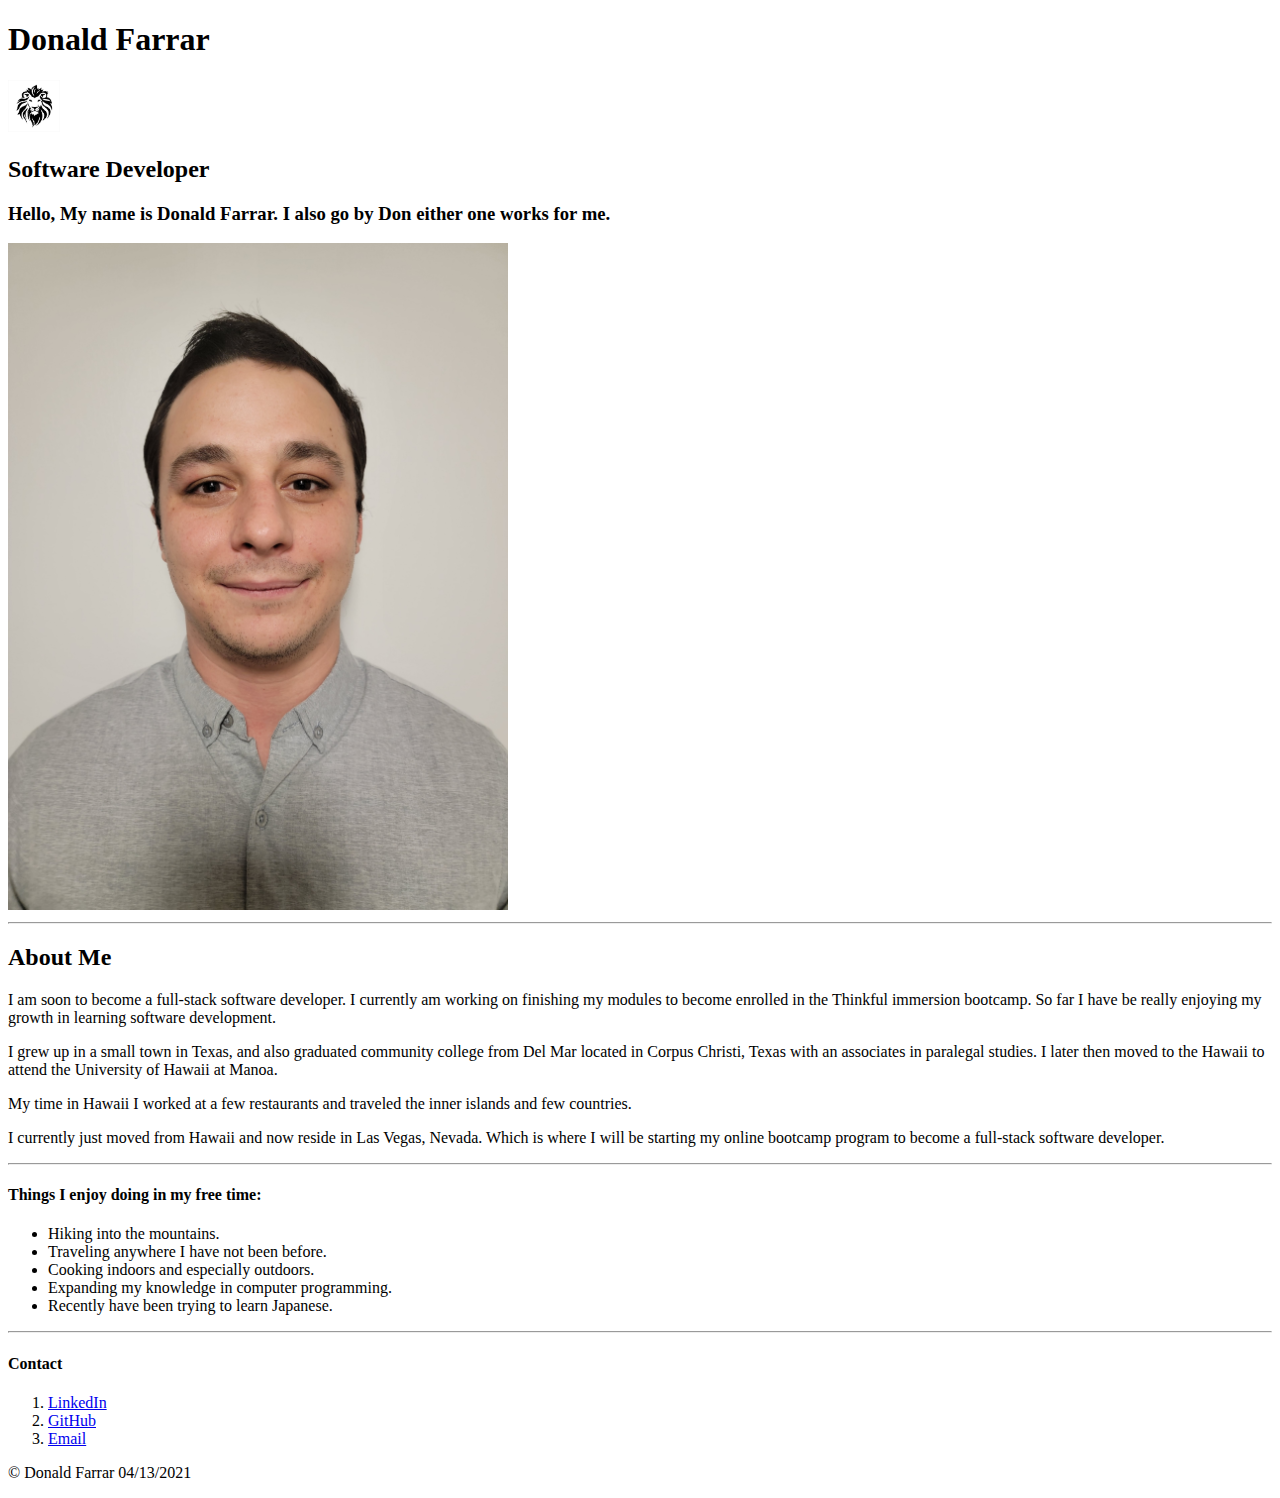
==== DonaldFarrarPortfolio/index.html @ 25a46dc5 "Add files via upload" ====
<!DOCTYPE html>
<html lang="en">
  <head>
    <meta charset="utf-8">
    <meta name="viewport" content="width=device-width">
    <title> Donald Farrar | Software Developer | Portfolio</title>
    <link href="style.css" rel="stylesheet" type="text/css" />
  </head>

  <body>

<!--Border with Logo-->

    <header>
     <div class="logo"><h1>Donald Farrar</h1></div>
     <img src="lion_graphic.jpg" width="52" alt="outline of a lions head">
		<h2>Software Developer</h2>
      </header>


    <main>

      <!--Profile Picture -->

      <section>
        <h3> Hello, My name is Donald Farrar. I also go by Don either one works for me. </h3>
		<img src="professional_picture.jpg" width="500" alt="Picture of myself">
       
      </section>

    <hr>

<!--Introduction -->

        <section>
            <h2 class="border-top"> About Me</h2>
          <p>I am soon to become a full-stack software developer. I currently am working on finishing my modules to become enrolled in the Thinkful immersion bootcamp. So far I have be really enjoying my growth in learning software development.</p>
          <p>I grew up in a small town in Texas, and also graduated community college from Del Mar located in Corpus Christi, Texas with an associates in paralegal studies. I later then moved to the Hawaii to attend the University of Hawaii at Manoa.</p>
          <p>My time in Hawaii I worked at a few restaurants and traveled the inner islands and few countries.</p>
          <p>I currently just moved from Hawaii and now reside in Las Vegas, Nevada. Which is where I will be starting my online bootcamp program to become a full-stack software developer.</p>
      </section>

          <hr>

<!-- Interest -->

    <section>
      <h4 class="border-top"> Things I enjoy doing in my free time:</h4>
            <ul>
              <li>Hiking into the mountains.</li>
              <li>Traveling anywhere I have not been before.</li>
              <li>Cooking indoors and especially outdoors.</li>
              <li>Expanding my knowledge in computer programming.</li>
              <li>Recently have been trying to learn Japanese.</li>
              </ul>
    </section>

      <hr>

      <!--Contact Information -->
            
            <section id="contact">
              <h4 class="border-top"> Contact </h4>
              <ol>
                <li><a href="https://www.linkedin.com/in/donald-farrar-a90ab020b/" target="_blank">LinkedIn</a></li>
                <li><a href= "https://github.com/DonaldFarrar" target="_blank">GitHub</a></li>
                <li><a href="mailto:donfar09@gmail.com" target="_blank">Email</a></li>
              </ol>
            </section>

      </main>

<!-- Copyright -->

    <footer>
<p>&copy; Donald Farrar 04/13/2021</p>
      </footer>

    <script src="script.js"></script>
  </body>
</html>
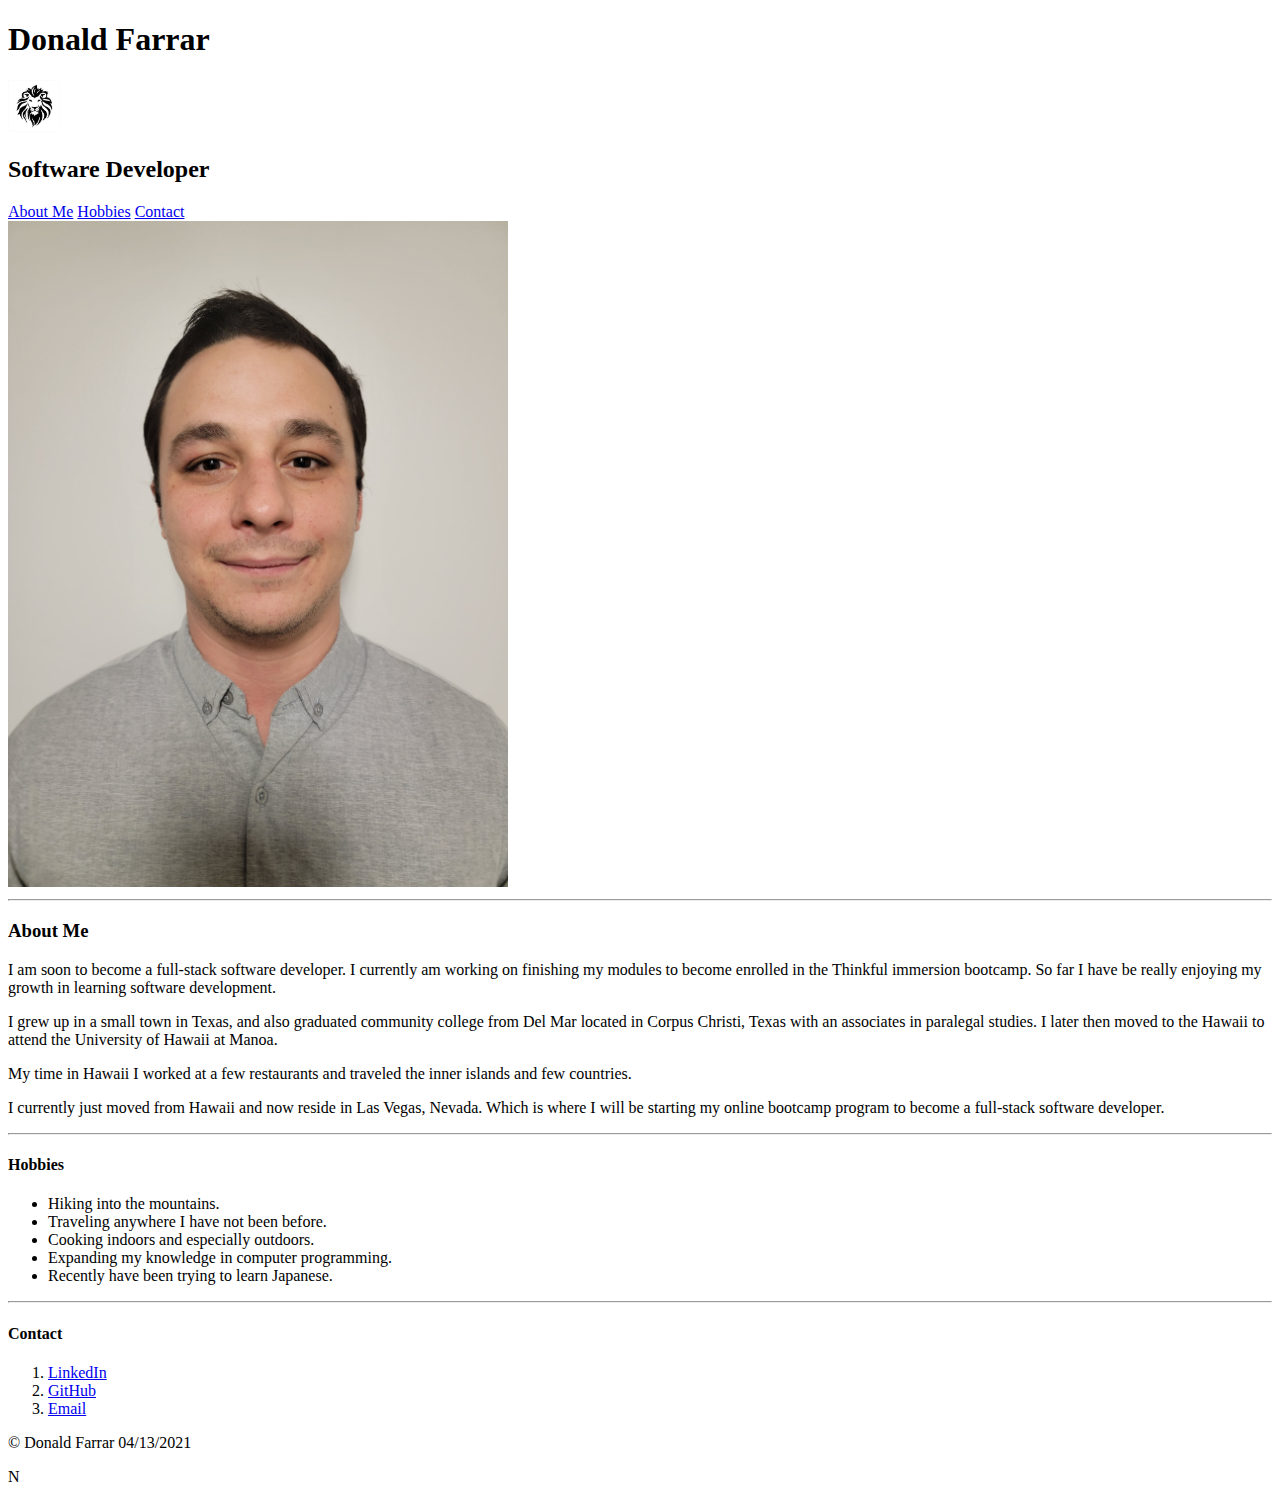
==== commit 69336fa7: "Add files via upload" ====
--- a/DonaldFarrarPortfolio/index.html
+++ b/DonaldFarrarPortfolio/index.html
@@ -15,6 +15,14 @@
      <div class="logo"><h1>Donald Farrar</h1></div>
      <img src="lion_graphic.jpg" width="52" alt="outline of a lions head">
 		<h2>Software Developer</h2>
+
+     <!--Navigation Tabs-->
+
+    <nav>
+        <a href="#About Me">About Me</a>
+        <a href="#Hobbies">Hobbies</a>
+        <a href="#Contact">Contact</a>
+      </nav>
       </header>
 
 
@@ -23,9 +31,7 @@
       <!--Profile Picture -->
 
       <section>
-        <h3> Hello, My name is Donald Farrar. I also go by Don either one works for me. </h3>
 		<img src="professional_picture.jpg" width="500" alt="Picture of myself">
-       
       </section>
 
     <hr>
@@ -33,7 +39,7 @@
 <!--Introduction -->
 
         <section>
-            <h2 class="border-top"> About Me</h2>
+            <h3 class="border-top">About Me</h3>
           <p>I am soon to become a full-stack software developer. I currently am working on finishing my modules to become enrolled in the Thinkful immersion bootcamp. So far I have be really enjoying my growth in learning software development.</p>
           <p>I grew up in a small town in Texas, and also graduated community college from Del Mar located in Corpus Christi, Texas with an associates in paralegal studies. I later then moved to the Hawaii to attend the University of Hawaii at Manoa.</p>
           <p>My time in Hawaii I worked at a few restaurants and traveled the inner islands and few countries.</p>
@@ -45,7 +51,7 @@
 <!-- Interest -->
 
     <section>
-      <h4 class="border-top"> Things I enjoy doing in my free time:</h4>
+      <h4 class="border-top">Hobbies</h4>
             <ul>
               <li>Hiking into the mountains.</li>
               <li>Traveling anywhere I have not been before.</li>
@@ -60,7 +66,7 @@
       <!--Contact Information -->
             
             <section id="contact">
-              <h4 class="border-top"> Contact </h4>
+              <h4 class="border-top">Contact</h4>
               <ol>
                 <li><a href="https://www.linkedin.com/in/donald-farrar-a90ab020b/" target="_blank">LinkedIn</a></li>
                 <li><a href= "https://github.com/DonaldFarrar" target="_blank">GitHub</a></li>
@@ -76,7 +82,7 @@
 <p>&copy; Donald Farrar 04/13/2021</p>
       </footer>
 
-    <script src="script.js"></script>
+    <script src="script.js"></script>N
   </body>
 </html>
 
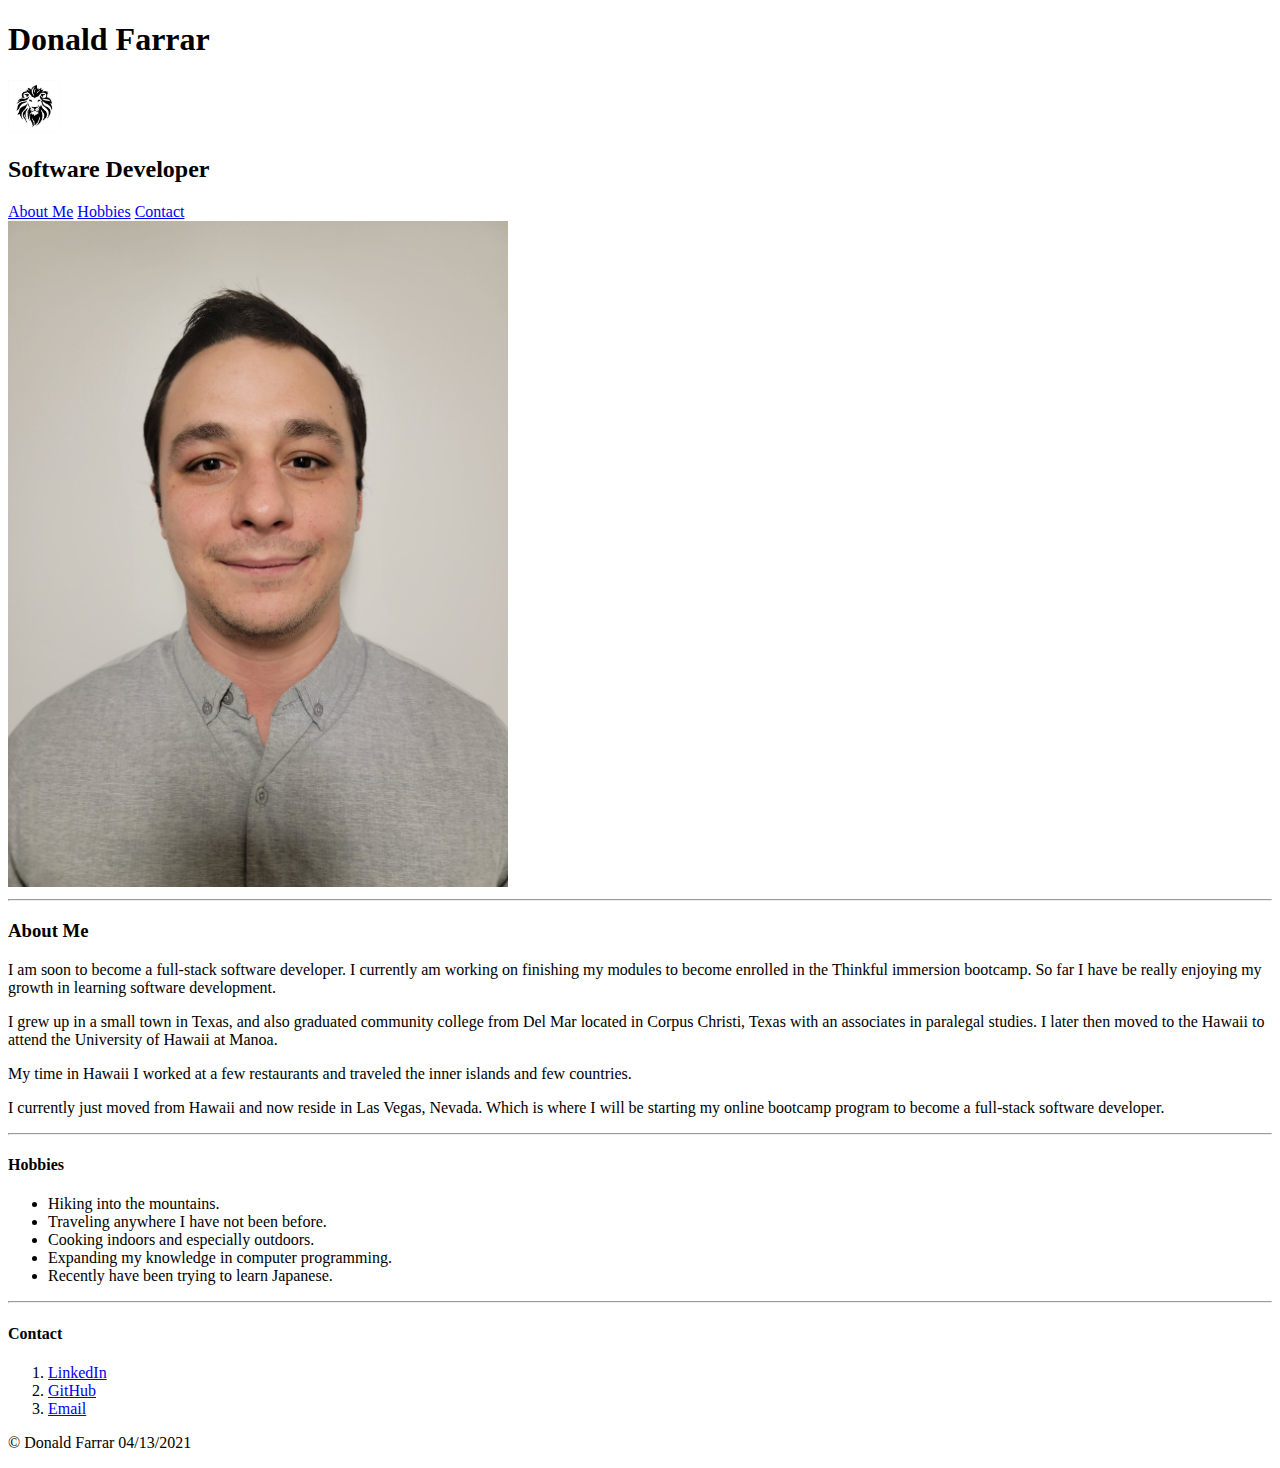
==== commit b2a56c6f: "Add files via upload" ====
--- a/DonaldFarrarPortfolio/index.html
+++ b/DonaldFarrarPortfolio/index.html
@@ -22,8 +22,8 @@
         <a href="#About Me">About Me</a>
         <a href="#Hobbies">Hobbies</a>
         <a href="#Contact">Contact</a>
-      </nav>
-      </header>
+    </nav>
+    </header>
 
 
     <main>
@@ -64,7 +64,7 @@
       <hr>
 
       <!--Contact Information -->
-            
+     
             <section id="contact">
               <h4 class="border-top">Contact</h4>
               <ol>
@@ -82,7 +82,6 @@
 <p>&copy; Donald Farrar 04/13/2021</p>
       </footer>
 
-    <script src="script.js"></script>N
   </body>
 </html>
 
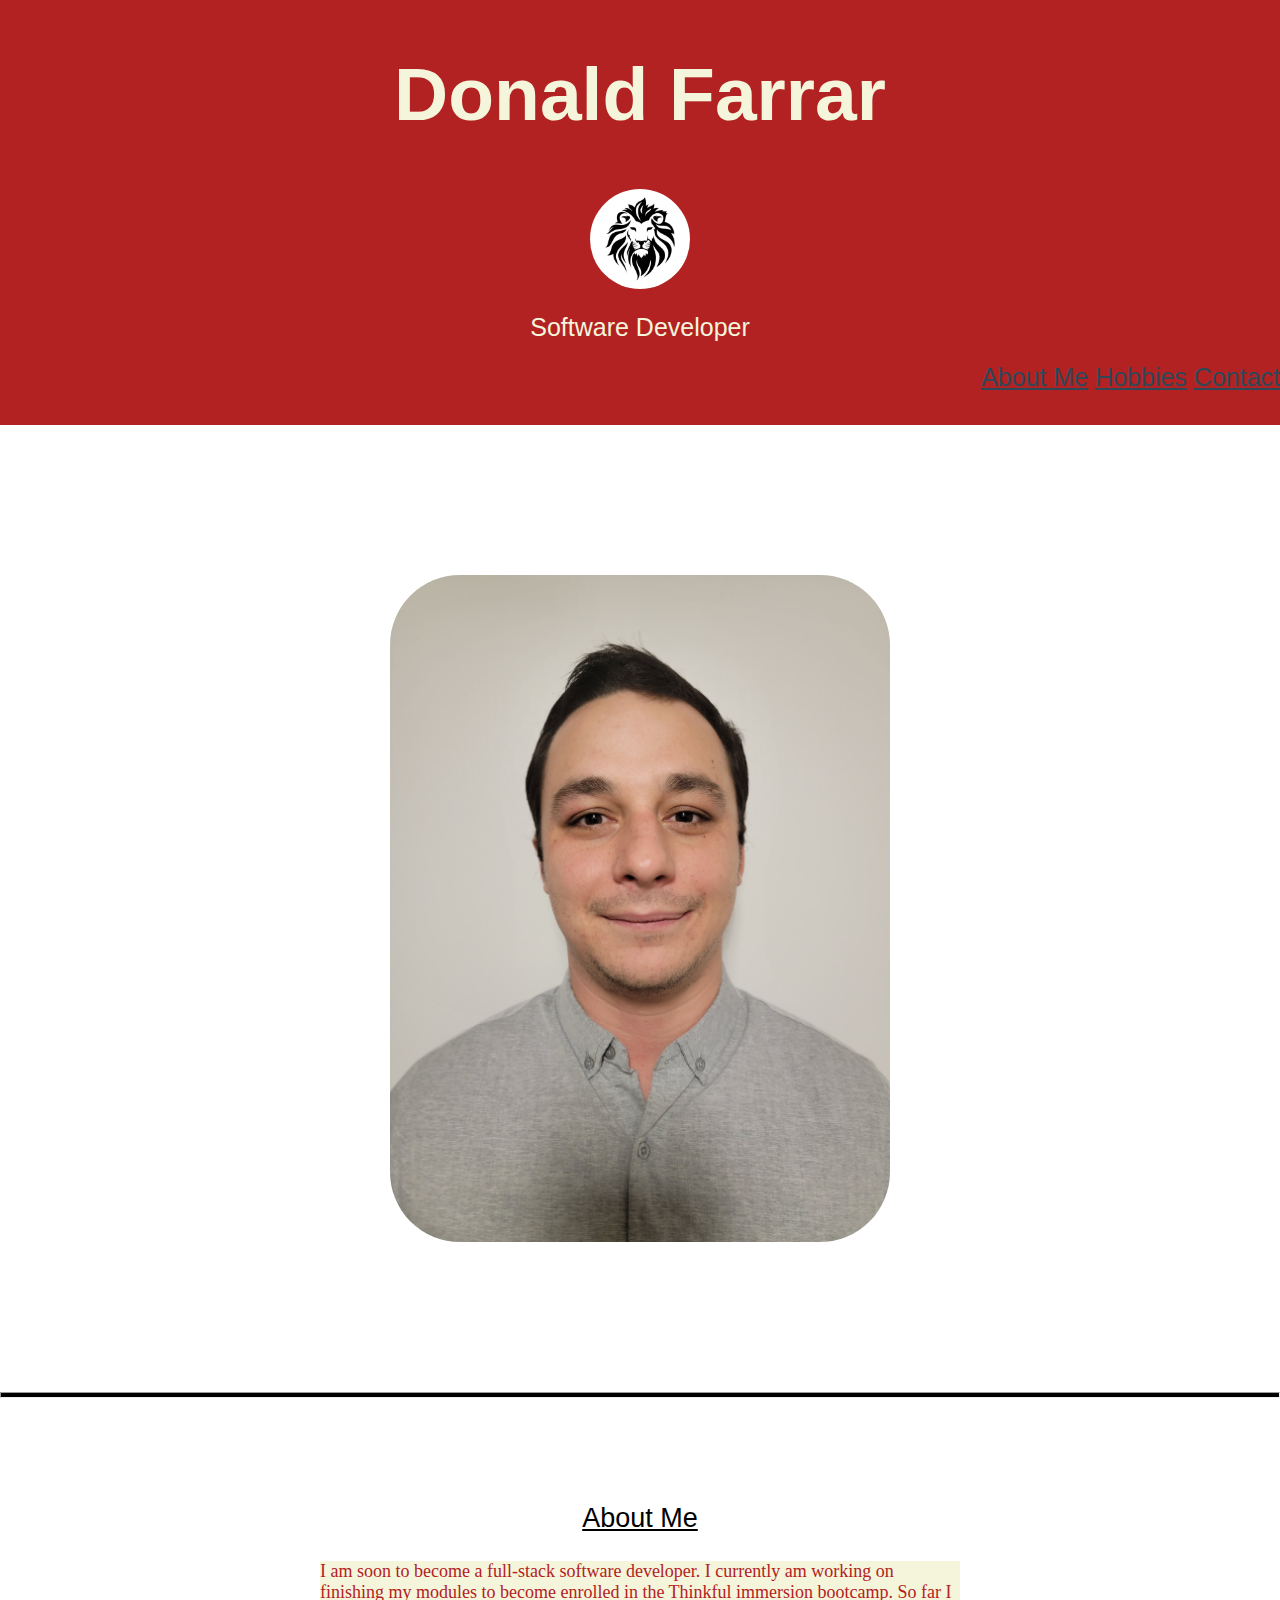
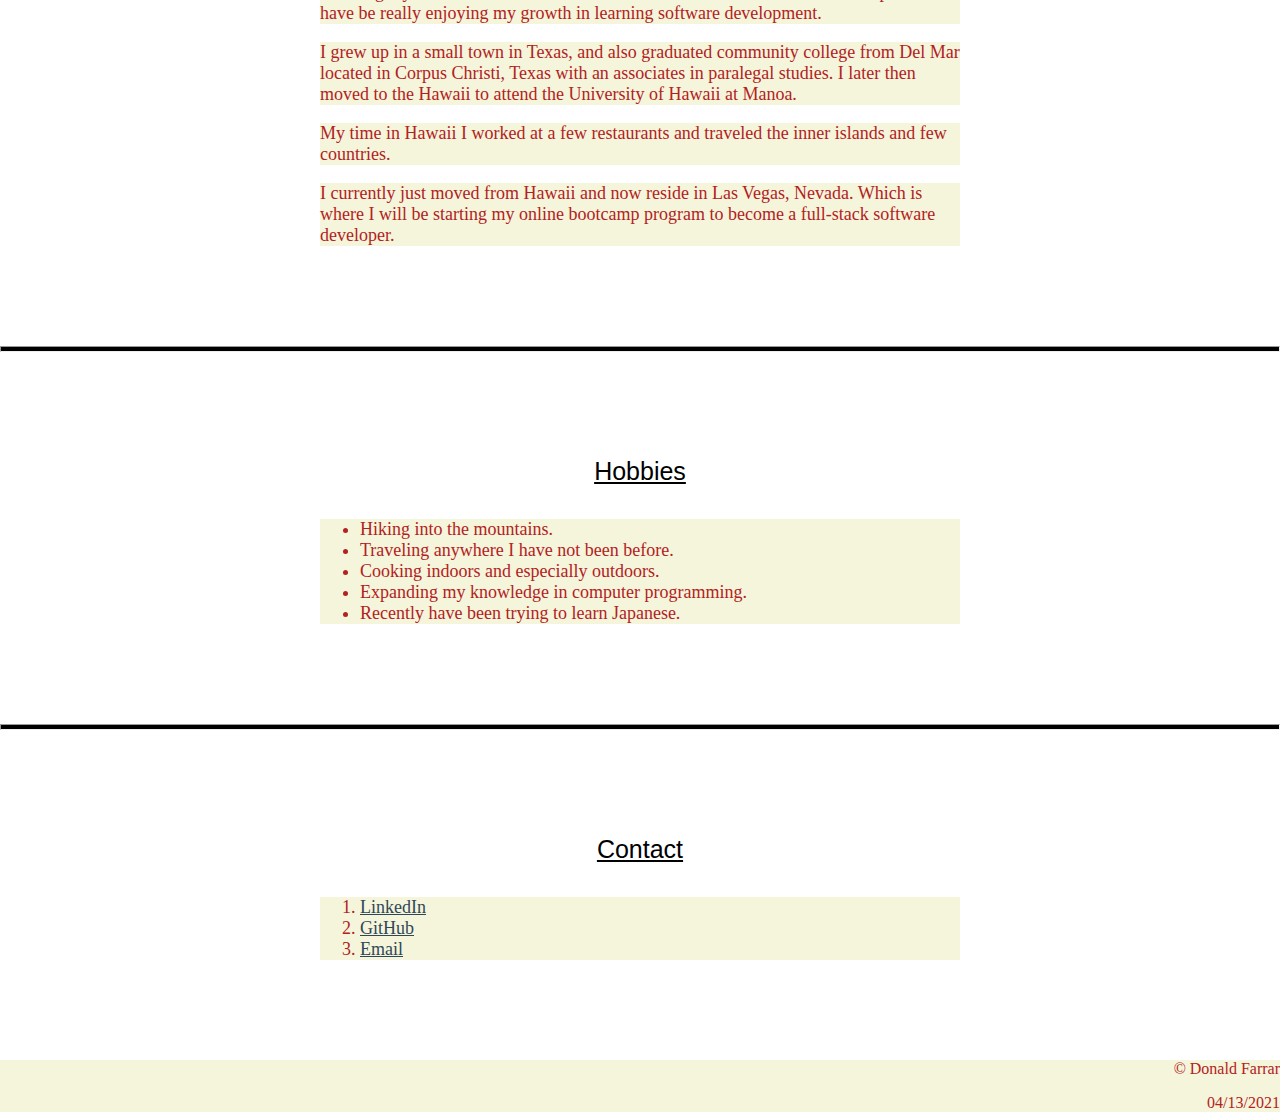
==== commit 42d5b57a: "Add files via upload" ====
--- a/DonaldFarrarPortfolio/index.html
+++ b/DonaldFarrarPortfolio/index.html
@@ -12,14 +12,14 @@
 <!--Border with Logo-->
 
     <header>
-     <div class="logo"><h1>Donald Farrar</h1></div>
-     <img src="lion_graphic.jpg" width="52" alt="outline of a lions head">
-		<h2>Software Developer</h2>
+     <div class="logo"><h1><strong>Donald Farrar</strong></h1></div>
+     <img src="lion_graphic.jpg" width="100" alt="outline of a lions head">
+		<h2><bold>Software Developer<bold></h2>
 
      <!--Navigation Tabs-->
 
     <nav>
-        <a href="#About Me">About Me</a>
+        <a href="#About-Me">About Me</a>
         <a href="#Hobbies">Hobbies</a>
         <a href="#Contact">Contact</a>
     </nav>
@@ -31,15 +31,15 @@
       <!--Profile Picture -->
 
       <section>
-		<img src="professional_picture.jpg" width="500" alt="Picture of myself">
+		<img src="professional_picture.jpg" width="500" class="image-center" alt="Picture of myself">
       </section>
 
     <hr>
 
 <!--Introduction -->
 
-        <section>
-            <h3 class="border-top">About Me</h3>
+        <section id="About-Me">
+            <h3 class="border-top"><ins>About Me</ins></h3>
           <p>I am soon to become a full-stack software developer. I currently am working on finishing my modules to become enrolled in the Thinkful immersion bootcamp. So far I have be really enjoying my growth in learning software development.</p>
           <p>I grew up in a small town in Texas, and also graduated community college from Del Mar located in Corpus Christi, Texas with an associates in paralegal studies. I later then moved to the Hawaii to attend the University of Hawaii at Manoa.</p>
           <p>My time in Hawaii I worked at a few restaurants and traveled the inner islands and few countries.</p>
@@ -50,8 +50,8 @@
 
 <!-- Interest -->
 
-    <section>
-      <h4 class="border-top">Hobbies</h4>
+    <section id="Hobbies">
+      <h4 class="border-top"><ins>Hobbies</ins></h4>
             <ul>
               <li>Hiking into the mountains.</li>
               <li>Traveling anywhere I have not been before.</li>
@@ -65,8 +65,8 @@
 
       <!--Contact Information -->
      
-            <section id="contact">
-              <h4 class="border-top">Contact</h4>
+            <section id="Contact">
+              <h4 class="border-top"><ins>Contact</ins></h4>
               <ol>
                 <li><a href="https://www.linkedin.com/in/donald-farrar-a90ab020b/" target="_blank">LinkedIn</a></li>
                 <li><a href= "https://github.com/DonaldFarrar" target="_blank">GitHub</a></li>
@@ -79,9 +79,11 @@
 <!-- Copyright -->
 
     <footer>
-<p>&copy; Donald Farrar 04/13/2021</p>
+<p>&copy; Donald Farrar</p> 
+<p>04/13/2021</p>
       </footer>
 
   </body>
 </html>
 
+
--- a/DonaldFarrarPortfolio/style.css
+++ b/DonaldFarrarPortfolio/style.css
@@ -0,0 +1,148 @@
+/* STYLE.CSS: */
+
+
+/* -------  General Styles ------- */
+
+body{
+  margin: 0;
+  font-family:Helvetica, Arial, sans-serif; ;
+}
+
+
+header {
+height: 425px ;
+background-color: firebrick;
+text-align: center;
+}
+
+
+.logo {
+  font-family: Helvetica, Arial, sans-serif;
+  font-size: 50px;
+  color: beige;
+  text-align: center;
+  letter-spacing: -5;
+   padding: 1px;
+}
+header h1 {
+  font-family: Helvetica, Arial, sans-serif;
+  font-size: 75px;
+  color: beige;
+  text-align: center;
+}
+
+header h2 {
+  font-family: Helvetica, Arial, sans-serif;
+  font-size: 25px;
+  color: beige;
+  text-align: center;
+}
+
+header nav {
+  font-family: Helvetica, Arial, sans-serif;
+  text-align: right;
+  font-size: 25px;
+  color: beige;
+}
+
+ footer {
+background:beige ;
+color: firebrick;
+font-family: Cambria, Cochin, Georgia, Times, 'Times New Roman', serif;
+font-size: 10px;
+text-align: justify;
+ }
+ 
+ section {
+   padding: 0 25%;
+   margin: 100px 0;
+ }
+
+
+/*---Type---*/
+h1 { font-size: 34px; }
+h2 { font-size: 30px; }
+h3 { font-size: 27px; }
+h4 { font-size: 25px; }
+
+h1, h2, h3, h4 {
+  font-family: Helvetica, Arial, sans-serif;
+	color: black;
+  text-align: center;
+  font-weight: 500;
+}
+
+
+
+
+ p{
+background:beige;
+color: firebrick;
+font-family: Cambria, Cochin, Georgia, Times, 'Times New Roman', serif;
+font-size: 18px;
+ }
+
+
+ p, li {
+ font-family: Cambria, Cochin, Georgia, Times, 'Times New Roman', serif;
+ margin-bottom: 0;
+}
+
+
+ul {
+  background:beige ;
+color: firebrick;
+font-family: Cambria, Cochin, Georgia, Times, 'Times New Roman', serif;
+font-size: 18px;
+text-align: left;
+}
+
+ol {
+   background:beige ;
+color: firebrick;
+font-family: Cambria, Cochin, Georgia, Times, 'Times New Roman', serif;
+font-size: 18px;
+text-align: left;
+}
+
+
+ footer p{
+   font-size: 16px;
+   text-align: right;
+ }
+
+ hr{
+   padding: 2px;
+   background-color: black;
+ }
+
+a{
+  font-weight: 600px;
+}
+
+a:link {color: #2F4858;}
+a:visited {color: #86BBD8;}
+a:hover {color: #9EE493;}
+a:active {color: #DAF7DC;}
+
+/*---Modifier Styles---*/
+
+.border-top {
+  padding-top: 5px;
+}
+
+.image-center {
+  padding: 50px;
+  display: block;
+  margin-top: 50px;
+  margin-right: auto;
+  margin-left: auto;
+}
+
+/*---Elements---*/
+
+img {
+  border-radius: 120px;
+  text-align: center;
+}
+
